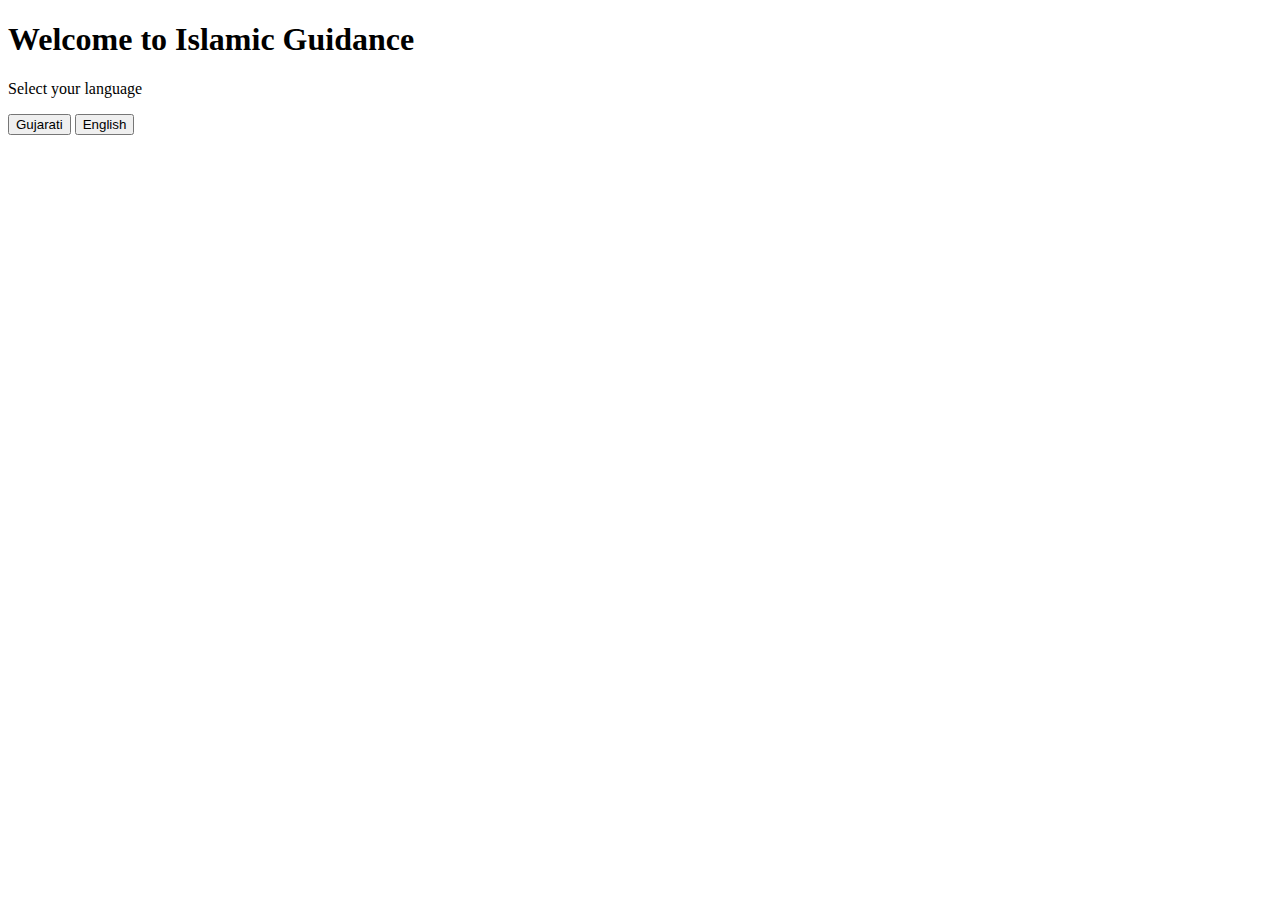
==== index.html @ 2783288b "Create index.html" ====
<!DOCTYPE html>
<html lang="en">
<head>
    <meta charset="UTF-8">
    <meta name="viewport" content="width=device-width, initial-scale=1.0">
    <title>Islamic Guidance</title>
    <link rel="stylesheet" href="styles.css">
</head>
<body class="splash-screen">
    <div class="splash-content">
        <h1>Welcome to Islamic Guidance</h1>
        <p>Select your language</p>
        <div class="language-options">
            <button onclick="changeLanguage('gu')">Gujarati</button>
            <button onclick="changeLanguage('en')">English</button>
        </div>
    </div>

    <script src="scripts.js"></script>
</body>
</html>
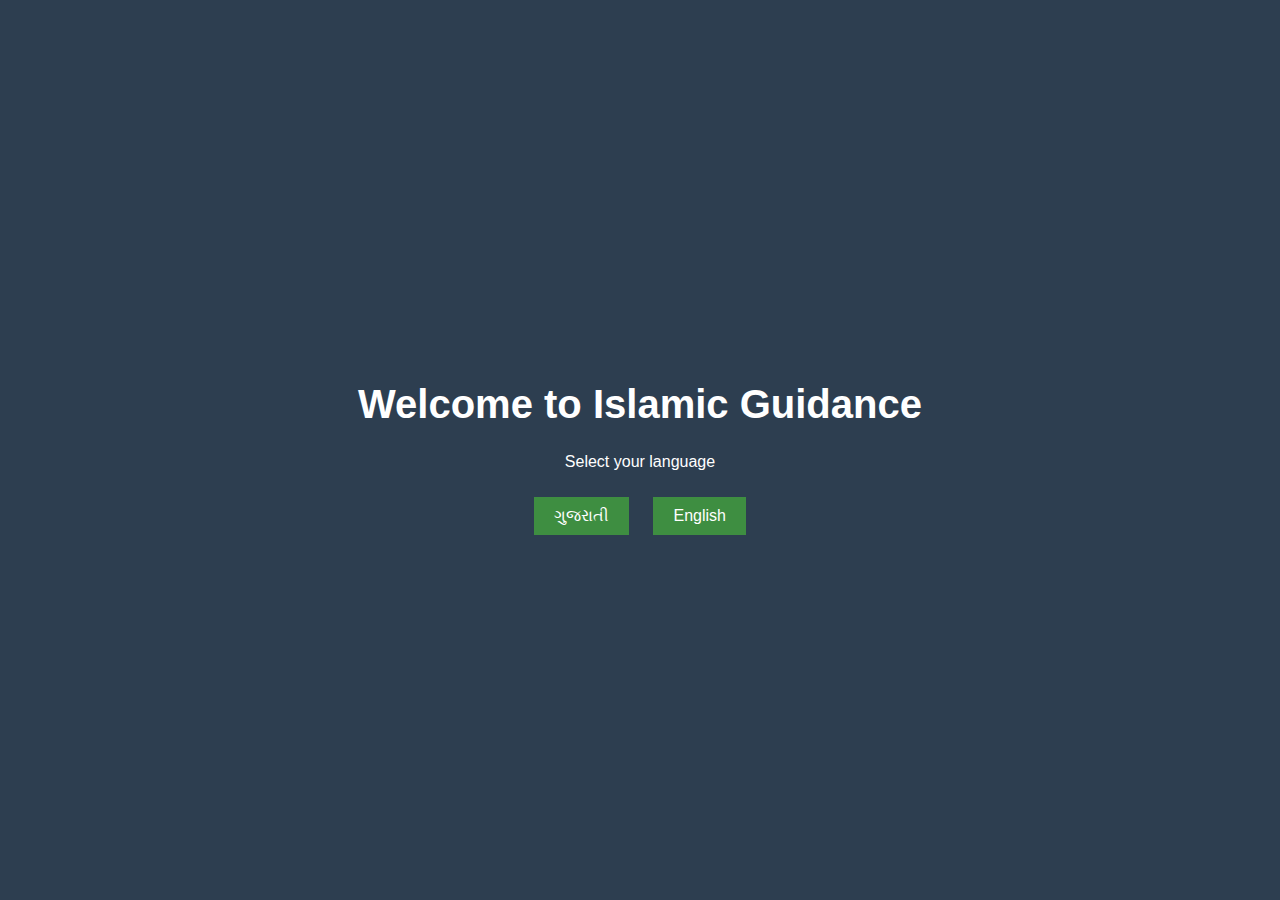
==== commit 4f27017d: "Update index.html" ====
--- a/index.html
+++ b/index.html
@@ -1,5 +1,5 @@
 <!DOCTYPE html>
-<html lang="en">
+<html lang="gu">
 <head>
     <meta charset="UTF-8">
     <meta name="viewport" content="width=device-width, initial-scale=1.0">
@@ -8,10 +8,10 @@
 </head>
 <body class="splash-screen">
     <div class="splash-content">
-        <h1>Welcome to Islamic Guidance</h1>
-        <p>Select your language</p>
+        <h1>Learn Islam</h1> <!-- Logo stays in English -->
+        <p>આપણી ભાષા પસંદ કરો</p> <!-- Language selection text in Gujarati -->
         <div class="language-options">
-            <button onclick="changeLanguage('gu')">Gujarati</button>
+            <button onclick="changeLanguage('gu')">ગુજરાતી</button>
             <button onclick="changeLanguage('en')">English</button>
         </div>
     </div>
--- a/styles.css
+++ b/styles.css
@@ -0,0 +1,115 @@
+/* General styles */
+body {
+    font-family: 'Arial', sans-serif;
+    margin: 0;
+    padding: 0;
+    background-color: #f4f4f4;
+    color: #333;
+}
+
+/* Splash screen styles */
+.splash-screen {
+    display: flex;
+    justify-content: center;
+    align-items: center;
+    height: 100vh;
+    background-color: #2d3e50;
+    color: #fff;
+    text-align: center;
+}
+
+.splash-content h1 {
+    font-size: 2.5rem;
+}
+
+.language-options button {
+    margin: 10px;
+    padding: 10px 20px;
+    background-color: #3e8e41;
+    color: white;
+    border: none;
+    font-size: 1rem;
+    cursor: pointer;
+}
+
+.language-options button:hover {
+    background-color: #45a049;
+}
+
+/* Home page styles */
+.home-page {
+    font-family: 'Arial', sans-serif;
+}
+
+header {
+    background-color: #2d3e50;
+    color: white;
+    padding: 20px;
+}
+
+.header-container h1 {
+    margin: 0;
+    font-size: 2rem;
+}
+
+nav ul {
+    list-style: none;
+    padding: 0;
+    text-align: center;
+}
+
+nav ul li {
+    display: inline;
+    margin: 0 20px;
+}
+
+nav ul li a {
+    color: white;
+    text-decoration: none;
+    font-size: 1rem;
+}
+
+nav ul li a:hover {
+    text-decoration: underline;
+}
+
+.main-content {
+    padding: 50px;
+    text-align: center;
+}
+
+.card {
+    background-color: #fff;
+    margin: 20px;
+    padding: 20px;
+    border-radius: 10px;
+    box-shadow: 0 4px 8px rgba(0, 0, 0, 0.1);
+    display: inline-block;
+    width: 250px;
+}
+
+.card h3 {
+    font-size: 1.5rem;
+    margin-bottom: 10px;
+}
+
+.card a {
+    display: inline-block;
+    margin-top: 10px;
+    padding: 10px 20px;
+    background-color: #3e8e41;
+    color: white;
+    text-decoration: none;
+    border-radius: 5px;
+}
+
+.card a:hover {
+    background-color: #45a049;
+}
+
+footer {
+    background-color: #2d3e50;
+    color: white;
+    text-align: center;
+    padding: 20px;
+}
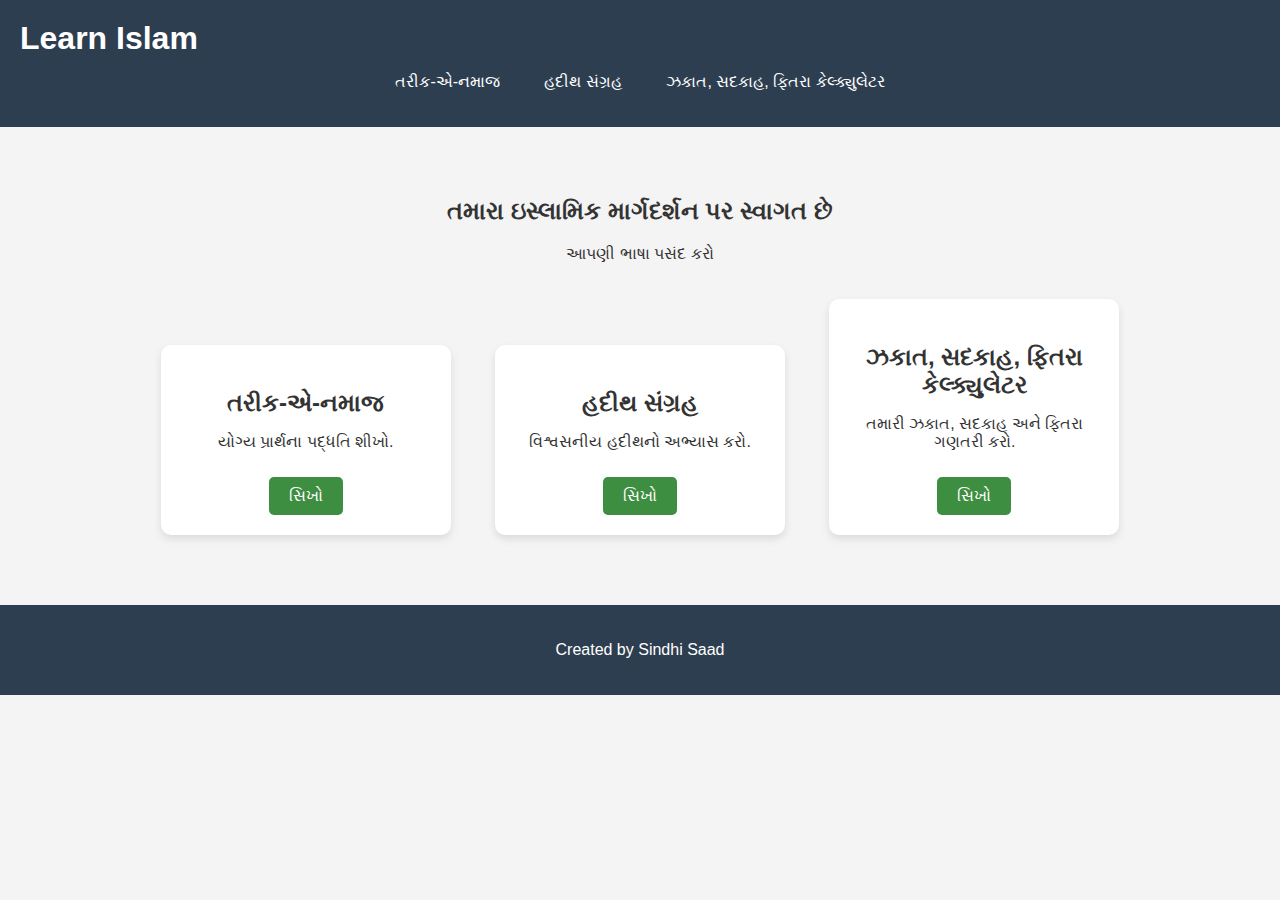
==== commit 1ebe1aac: "Update index.html" ====
--- a/index.html
+++ b/index.html
@@ -3,18 +3,51 @@
 <head>
     <meta charset="UTF-8">
     <meta name="viewport" content="width=device-width, initial-scale=1.0">
-    <title>Islamic Guidance</title>
+    <title>Islamic Guidance - Home</title>
     <link rel="stylesheet" href="styles.css">
 </head>
-<body class="splash-screen">
-    <div class="splash-content">
-        <h1>Learn Islam</h1> <!-- Logo stays in English -->
-        <p>આપણી ભાષા પસંદ કરો</p> <!-- Language selection text in Gujarati -->
-        <div class="language-options">
-            <button onclick="changeLanguage('gu')">ગુજરાતી</button>
-            <button onclick="changeLanguage('en')">English</button>
+<body class="home-page">
+    <header>
+        <div class="header-container">
+            <h1>Learn Islam</h1> <!-- Logo stays in English -->
+            <nav>
+                <ul>
+                    <li><a href="#">તરીક-એ-નમાજ</a></li> <!-- Translation of "Tariqa-e-Namaz" -->
+                    <li><a href="#">હદીથ સંગ્રહ</a></li> <!-- Translation of "Hadith Collection" -->
+                    <li><a href="#">ઝકાત, સદકાહ, ફિતરા કેલ્ક્યુલેટર</a></li> <!-- Translation of "Zakat, Sadaqah, Fitra Calculator" -->
+                </ul>
+            </nav>
         </div>
-    </div>
+    </header>
+
+    <main>
+        <section class="main-content">
+            <h2>તમારા ઇસ્લામિક માર્ગદર્શન પર સ્વાગત છે</h2> <!-- Translation of "Welcome to Your Islamic Guidance" -->
+            <p>અન્વેષણ કરવા માટે વિભાગ પસંદ કરો:</p> <!-- Translation of "Select a section to explore" -->
+
+            <div class="card">
+                <h3>તરીક-એ-નમાજ</h3> <!-- Translation of "Tariqa-e-Namaz" -->
+                <p>યોગ્ય પ્રાર્થના પદ્ધતિ શીખો.</p> <!-- Translation of "Learn the proper prayer method" -->
+                <a href="#">સિખો</a> <!-- Translation of "Explore" -->
+            </div>
+
+            <div class="card">
+                <h3>હદીથ સંગ્રહ</h3> <!-- Translation of "Hadith Collection" -->
+                <p>વિશ્વસનીય હદીથનો અભ્યાસ કરો.</p> <!-- Translation of "Browse through authentic Hadiths" -->
+                <a href="#">સિખો</a> <!-- Translation of "Explore" -->
+            </div>
+
+            <div class="card">
+                <h3>ઝકાત, સદકાહ, ફિતરા કેલ્ક્યુલેટર</h3> <!-- Translation of "Zakat, Sadaqah, Fitra Calculator" -->
+                <p>તમારી ઝકાત, સદકાહ અને ફિતરા ગણતરી કરો.</p> <!-- Translation of "Calculate your Zakat, Sadaqah, and Fitra" -->
+                <a href="#">સિખો</a> <!-- Translation of "Explore" -->
+            </div>
+        </section>
+    </main>
+
+    <footer>
+        <p>Created by Sindhi Saad</p>
+    </footer>
 
     <script src="scripts.js"></script>
 </body>
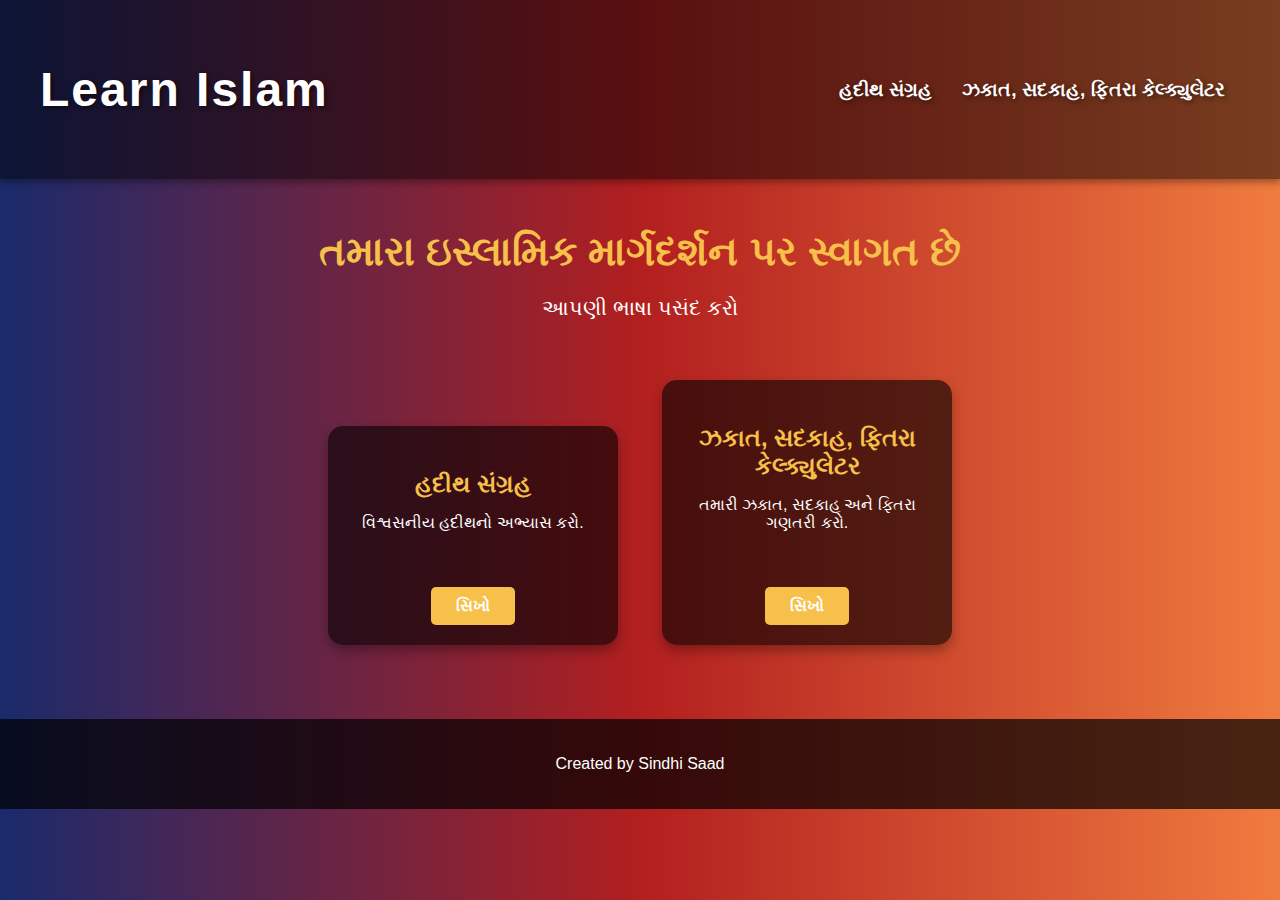
==== commit a11dab34: "Update index.html" ====
--- a/index.html
+++ b/index.html
@@ -12,7 +12,7 @@
             <h1>Learn Islam</h1> <!-- Logo stays in English -->
             <nav>
                 <ul>
-                    <li><a href="#">તરીક-એ-નમાજ</a></li> <!-- Translation of "Tariqa-e-Namaz" -->
+                    
                     <li><a href="#">હદીથ સંગ્રહ</a></li> <!-- Translation of "Hadith Collection" -->
                     <li><a href="#">ઝકાત, સદકાહ, ફિતરા કેલ્ક્યુલેટર</a></li> <!-- Translation of "Zakat, Sadaqah, Fitra Calculator" -->
                 </ul>
@@ -25,11 +25,6 @@
             <h2>તમારા ઇસ્લામિક માર્ગદર્શન પર સ્વાગત છે</h2> <!-- Translation of "Welcome to Your Islamic Guidance" -->
             <p>અન્વેષણ કરવા માટે વિભાગ પસંદ કરો:</p> <!-- Translation of "Select a section to explore" -->
 
-            <div class="card">
-                <h3>તરીક-એ-નમાજ</h3> <!-- Translation of "Tariqa-e-Namaz" -->
-                <p>યોગ્ય પ્રાર્થના પદ્ધતિ શીખો.</p> <!-- Translation of "Learn the proper prayer method" -->
-                <a href="#">સિખો</a> <!-- Translation of "Explore" -->
-            </div>
 
             <div class="card">
                 <h3>હદીથ સંગ્રહ</h3> <!-- Translation of "Hadith Collection" -->
--- a/styles.css
+++ b/styles.css
@@ -3,113 +3,154 @@
     font-family: 'Arial', sans-serif;
     margin: 0;
     padding: 0;
-    background-color: #f4f4f4;
-    color: #333;
+    background: linear-gradient(to right, #1a2a6c, #b21f1f, #f07b3f); /* Gradient background */
+    color: #fff;
+    overflow-x: hidden;
 }
 
-/* Splash screen styles */
-.splash-screen {
-    display: flex;
-    justify-content: center;
-    align-items: center;
-    height: 100vh;
-    background-color: #2d3e50;
-    color: #fff;
-    text-align: center;
+/* Header styling */
+header {
+    padding: 30px 20px;
+    background-color: rgba(0, 0, 0, 0.5); /* Semi-transparent header */
+    box-shadow: 0 4px 6px rgba(0, 0, 0, 0.3);
 }
 
-.splash-content h1 {
-    font-size: 2.5rem;
+.header-container {
+    max-width: 1200px;
+    margin: 0 auto;
+    display: flex;
+    justify-content: space-between;
+    align-items: center;
+    text-shadow: 2px 2px 5px rgba(0, 0, 0, 0.5);
 }
 
-.language-options button {
-    margin: 10px;
-    padding: 10px 20px;
-    background-color: #3e8e41;
-    color: white;
-    border: none;
-    font-size: 1rem;
-    cursor: pointer;
-}
-
-.language-options button:hover {
-    background-color: #45a049;
-}
-
-/* Home page styles */
-.home-page {
-    font-family: 'Arial', sans-serif;
-}
-
-header {
-    background-color: #2d3e50;
-    color: white;
-    padding: 20px;
-}
-
-.header-container h1 {
-    margin: 0;
-    font-size: 2rem;
+header h1 {
+    font-size: 3rem;
+    color: #fff;
+    font-family: 'Segoe UI', sans-serif;
+    letter-spacing: 2px;
 }
 
 nav ul {
     list-style: none;
     padding: 0;
-    text-align: center;
+    display: flex;
 }
 
 nav ul li {
-    display: inline;
-    margin: 0 20px;
+    margin: 0 15px;
 }
 
 nav ul li a {
-    color: white;
+    color: #fff;
     text-decoration: none;
-    font-size: 1rem;
+    font-size: 1.2rem;
+    font-weight: bold;
+    transition: color 0.3s ease;
 }
 
 nav ul li a:hover {
-    text-decoration: underline;
+    color: #ff7f50; /* Vibrant hover color */
 }
 
+/* Main content section */
 .main-content {
-    padding: 50px;
+    max-width: 1200px;
+    margin: 50px auto;
     text-align: center;
+    animation: fadeIn 1.5s ease-in-out;
 }
 
+.main-content h2 {
+    font-size: 2.5rem;
+    margin-bottom: 20px;
+    color: #f7c04a; /* Golden color */
+}
+
+.main-content p {
+    font-size: 1.3rem;
+    margin-bottom: 40px;
+    color: #fff;
+}
+
+/* Card Styling */
 .card {
-    background-color: #fff;
+    background: rgba(0, 0, 0, 0.6); /* Semi-transparent cards */
+    border-radius: 15px;
+    padding: 20px;
     margin: 20px;
-    padding: 20px;
-    border-radius: 10px;
-    box-shadow: 0 4px 8px rgba(0, 0, 0, 0.1);
+    box-shadow: 0 6px 12px rgba(0, 0, 0, 0.3);
+    width: 250px;
     display: inline-block;
-    width: 250px;
+    transition: transform 0.3s ease, box-shadow 0.3s ease, background 0.3s ease;
+    overflow: hidden;
+    position: relative;
 }
 
 .card h3 {
     font-size: 1.5rem;
     margin-bottom: 10px;
+    color: #f7c04a;
+}
+
+.card p {
+    font-size: 1rem;
+    color: #fff;
 }
 
 .card a {
     display: inline-block;
-    margin-top: 10px;
-    padding: 10px 20px;
-    background-color: #3e8e41;
-    color: white;
+    margin-top: 15px;
+    padding: 10px 25px;
+    background-color: #f7c04a;
+    color: #fff;
     text-decoration: none;
+    font-weight: bold;
     border-radius: 5px;
+    transition: background-color 0.3s ease;
 }
 
 .card a:hover {
-    background-color: #45a049;
+    background-color: #ff7f50; /* Vibrant hover color */
 }
 
+/* Card hover effect */
+.card:hover {
+    transform: translateY(-10px);
+    box-shadow: 0 10px 25px rgba(0, 0, 0, 0.2);
+    background: rgba(255, 255, 255, 0.1); /* Light background on hover */
+}
+
+/* Footer Styling */
 footer {
-    background-color: #2d3e50;
-    color: white;
+    background-color: rgba(0, 0, 0, 0.7);
+    color: #fff;
     text-align: center;
     padding: 20px;
+    font-size: 1rem;
+    margin-top: 50px;
 }
+
+/* Hover Effects for Header & Cards */
+@keyframes fadeIn {
+    0% { opacity: 0; }
+    100% { opacity: 1; }
+}
+
+/* Media Queries */
+@media (max-width: 768px) {
+    .header-container {
+        flex-direction: column;
+        text-align: center;
+    }
+
+    nav ul {
+        flex-direction: column;
+        margin-top: 20px;
+    }
+
+    .card {
+        width: 100%;
+        margin-bottom: 20px;
+    }
+}
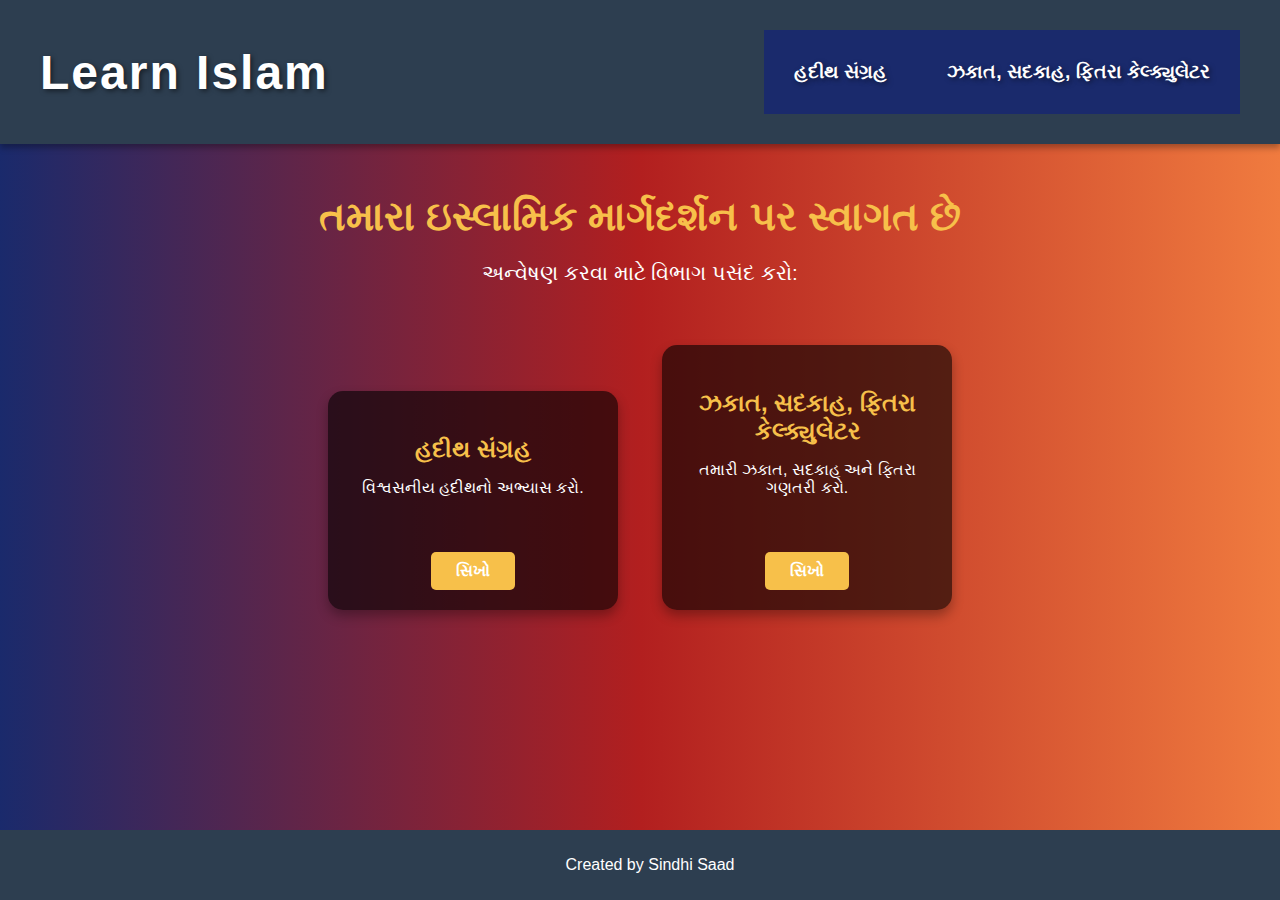
==== commit f7432db5: "Update index.html" ====
--- a/index.html
+++ b/index.html
@@ -13,7 +13,7 @@
             <nav>
                 <ul>
                     
-                    <li><a href="#">હદીથ સંગ્રહ</a></li> <!-- Translation of "Hadith Collection" -->
+                    <li><a href="tarika-e-namaz.html">હદીથ સંગ્રહ</a></li> <!-- Translation of "Hadith Collection" -->
                     <li><a href="#">ઝકાત, સદકાહ, ફિતરા કેલ્ક્યુલેટર</a></li> <!-- Translation of "Zakat, Sadaqah, Fitra Calculator" -->
                 </ul>
             </nav>
--- a/styles.css
+++ b/styles.css
@@ -154,3 +154,83 @@
         margin-bottom: 20px;
     }
 }
+
+body {
+    font-family: 'Arial', sans-serif;
+    background-color: #f4f4f4;
+    margin: 0;
+    padding: 0;
+    color: #333;
+}
+
+header {
+    background-color: #2d3e50;
+    color: #fff;
+    text-align: center;
+    padding: 30px 0;
+}
+
+h1 {
+    font-size: 2.5rem;
+    margin: 0;
+}
+
+nav {
+    background-color: #1a2a6c;
+    padding: 15px 0;
+}
+
+nav a {
+    color: #fff;
+    text-decoration: none;
+    margin: 0 15px;
+    font-size: 1.1rem;
+}
+
+nav a:hover {
+    color: #ff7f50;
+}
+
+.content {
+    padding: 40px 10%;
+    background-color: #fff;
+    border-radius: 8px;
+    box-shadow: 0px 4px 8px rgba(0, 0, 0, 0.1);
+    margin-top: 30px;
+}
+
+.content h2 {
+    font-size: 2rem;
+    text-align: center;
+    margin-bottom: 20px;
+}
+
+.steps-container {
+    display: flex;
+    flex-wrap: wrap;
+    justify-content: space-between;
+}
+
+.step {
+    background-color: #fff;
+    border-radius: 8px;
+    padding: 20px;
+    margin: 10px;
+    width: 30%;
+    box-shadow: 0px 4px 6px rgba(0, 0, 0, 0.1);
+}
+
+hr {
+    margin: 40px 0;
+    border-top: 1px solid #ddd;
+}
+
+footer {
+    background-color: #2d3e50;
+    color: #fff;
+    text-align: center;
+    padding: 10px;
+    position: fixed;
+    width: 100%;
+    bottom: 0;
+}
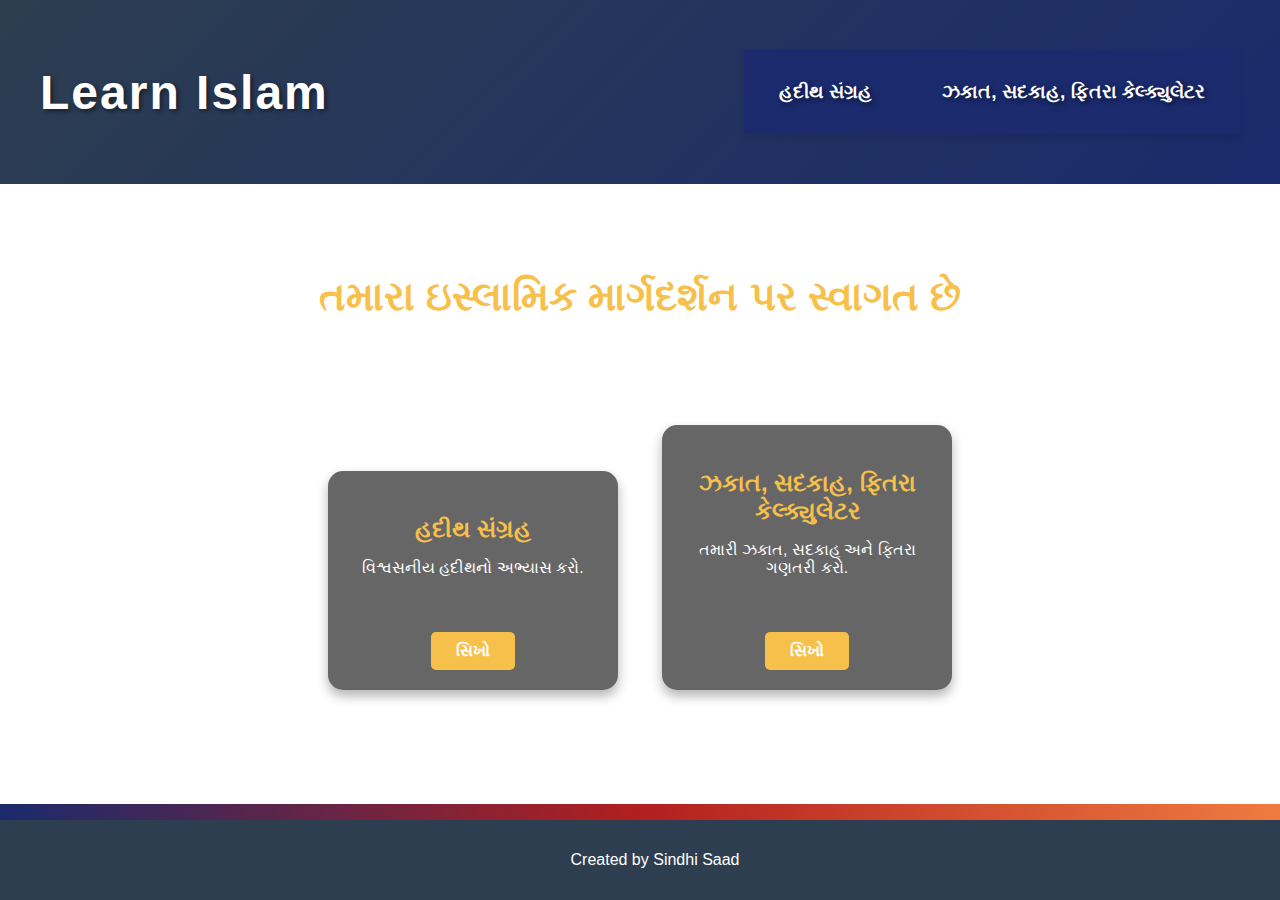
==== commit 8a67411d: "Update index.html" ====
--- a/index.html
+++ b/index.html
@@ -13,7 +13,7 @@
             <nav>
                 <ul>
                     
-                    <li><a href="tarika-e-namaz.html">હદીથ સંગ્રહ</a></li> <!-- Translation of "Hadith Collection" -->
+                    <li><a href="hadith.html">હદીથ સંગ્રહ</a></li> <!-- Translation of "Hadith Collection" -->
                     <li><a href="#">ઝકાત, સદકાહ, ફિતરા કેલ્ક્યુલેટર</a></li> <!-- Translation of "Zakat, Sadaqah, Fitra Calculator" -->
                 </ul>
             </nav>
@@ -29,7 +29,7 @@
             <div class="card">
                 <h3>હદીથ સંગ્રહ</h3> <!-- Translation of "Hadith Collection" -->
                 <p>વિશ્વસનીય હદીથનો અભ્યાસ કરો.</p> <!-- Translation of "Browse through authentic Hadiths" -->
-                <a href="#">સિખો</a> <!-- Translation of "Explore" -->
+                <a href="hadith.html">સિખો</a> <!-- Translation of "Explore" -->
             </div>
 
             <div class="card">
--- a/styles.css
+++ b/styles.css
@@ -234,3 +234,175 @@
     width: 100%;
     bottom: 0;
 }
+ 
+        
+        header {
+            background-color: #2d3e50;
+            color: #fff;
+            text-align: center;
+            padding: 30px 0;
+        }
+
+        h1 {
+            font-size: 2.5rem;
+            margin: 0;
+        }
+
+        nav {
+            background-color: #1a2a6c;
+            padding: 15px 0;
+        }
+
+        nav a {
+            color: #fff;
+            text-decoration: none;
+            margin: 0 15px;
+            font-size: 1.1rem;
+        }
+
+        nav a:hover {
+            color: #ff7f50;
+        }
+
+        .content {
+            padding: 40px 10%;
+            background-color: #fff;
+            border-radius: 8px;
+            box-shadow: 0px 4px 8px rgba(0, 0, 0, 0.1);
+            margin-top: 30px;
+        }
+
+        .content h2 {
+            font-size: 2rem;
+            text-align: center;
+            margin-bottom: 20px;
+        }
+
+        .hadith-list {
+            list-style-type: none;
+            padding: 0;
+        }
+
+        .hadith-list li {
+            font-size: 1.1rem;
+            margin-bottom: 15px;
+            padding: 10px;
+            background-color: #f8f8f8;
+            border-radius: 8px;
+            box-shadow: 0 2px 4px rgba(0, 0, 0, 0.1);
+        }
+/* General Styling */
+body {
+    font-family: 'Arial', sans-serif;
+    margin: 0;
+    padding: 0;
+    background-color: #f4f4f4;
+    color: #333;
+}
+
+/* Header Styling */
+header {
+    background: linear-gradient(135deg, #2d3e50, #1a2a6c);
+    color: #fff;
+    text-align: center;
+    padding: 50px 0;
+    box-shadow: 0 4px 8px rgba(0, 0, 0, 0.2);
+}
+
+h1 {
+    font-size: 3rem;
+    margin: 0;
+    letter-spacing: 1px;
+}
+
+/* Navigation Bar */
+nav {
+    background-color: #1a2a6c;
+    padding: 15px 0;
+    text-align: center;
+    position: sticky;
+    top: 0;
+    z-index: 100;
+    box-shadow: 0 4px 8px rgba(0, 0, 0, 0.1);
+}
+
+nav a {
+    color: #fff;
+    text-decoration: none;
+    margin: 0 20px;
+    font-size: 1.1rem;
+    font-weight: bold;
+}
+
+nav a:hover {
+    color: #ff7f50;
+    transform: scale(1.1);
+    transition: all 0.3s ease;
+}
+
+/* Main Content Section */
+main {
+    padding: 40px 10%;
+    background-color: #fff;
+}
+
+/* Hadith Content Section */
+.hadith-content {
+    background-color: #fff;
+    border-radius: 12px;
+    padding: 30px;
+    box-shadow: 0px 10px 15px rgba(0, 0, 0, 0.1);
+    margin-top: 30px;
+}
+
+.hadith-content h2 {
+    font-size: 2.5rem;
+    text-align: center;
+    margin-bottom: 20px;
+    color: #2d3e50;
+}
+
+.hadith-list {
+    display: grid;
+    grid-template-columns: repeat(auto-fill, minmax(280px, 1fr));
+    gap: 20px;
+}
+
+/* Hadith Card Styling */
+.hadith-card {
+    background-color: #f8f8f8;
+    border-radius: 8px;
+    padding: 25px;
+    box-shadow: 0 4px 8px rgba(0, 0, 0, 0.1);
+    transition: transform 0.3s ease, box-shadow 0.3s ease;
+}
+
+.hadith-card:hover {
+    transform: translateY(-10px);
+    box-shadow: 0 6px 15px rgba(0, 0, 0, 0.2);
+}
+
+.hadith-card h3 {
+    font-size: 1.5rem;
+    margin-bottom: 10px;
+    color: #2d3e50;
+}
+
+.hadith-card p {
+    font-size: 1.1rem;
+    color: #555;
+}
+
+/* Footer Styling */
+footer {
+    background-color: #2d3e50;
+    color: #fff;
+    text-align: center;
+    padding: 15px;
+    position: fixed;
+    width: 100%;
+    bottom: 0;
+}
+
+
+        
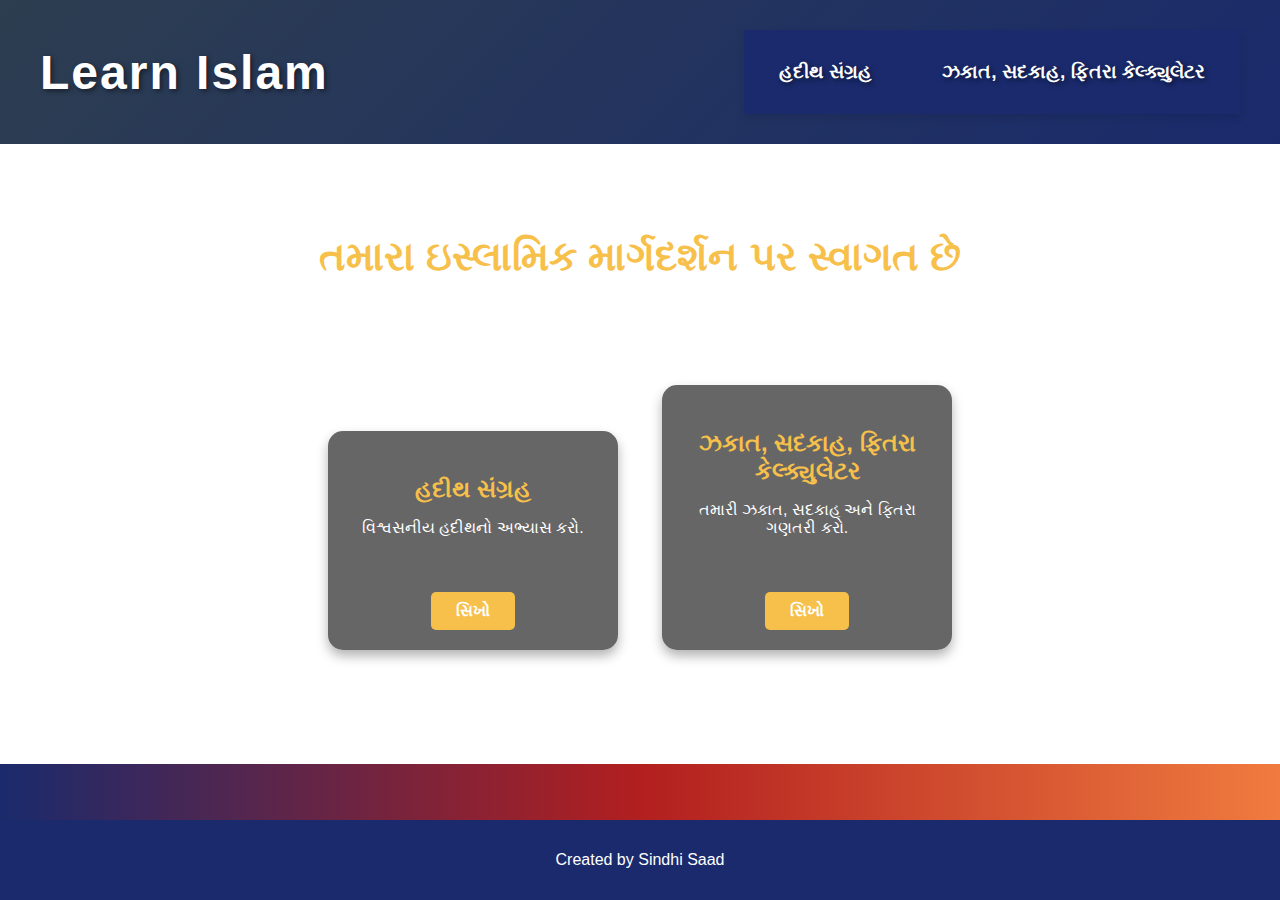
==== commit ddb1fbc9: "Update index.html" ====
--- a/index.html
+++ b/index.html
@@ -14,7 +14,7 @@
                 <ul>
                     
                     <li><a href="hadith.html">હદીથ સંગ્રહ</a></li> <!-- Translation of "Hadith Collection" -->
-                    <li><a href="#">ઝકાત, સદકાહ, ફિતરા કેલ્ક્યુલેટર</a></li> <!-- Translation of "Zakat, Sadaqah, Fitra Calculator" -->
+                    <li><a href="CALC.html">ઝકાત, સદકાહ, ફિતરા કેલ્ક્યુલેટર</a></li> <!-- Translation of "Zakat, Sadaqah, Fitra Calculator" -->
                 </ul>
             </nav>
         </div>
@@ -35,7 +35,7 @@
             <div class="card">
                 <h3>ઝકાત, સદકાહ, ફિતરા કેલ્ક્યુલેટર</h3> <!-- Translation of "Zakat, Sadaqah, Fitra Calculator" -->
                 <p>તમારી ઝકાત, સદકાહ અને ફિતરા ગણતરી કરો.</p> <!-- Translation of "Calculate your Zakat, Sadaqah, and Fitra" -->
-                <a href="#">સિખો</a> <!-- Translation of "Explore" -->
+                <a href="CALC.html">સિખો</a> <!-- Translation of "Explore" -->
             </div>
         </section>
     </main>
--- a/styles.css
+++ b/styles.css
@@ -404,5 +404,107 @@
     bottom: 0;
 }
 
+/* General Styles */
+body {
+    font-family: 'Arial', sans-serif;
+    margin: 0;
+    padding: 0;
+    background-color: #f4f4f4;
+    color: #333;
+}
+
+/* Header Styling */
+header {
+    background-color: #1a2a6c;
+    color: #fff;
+    text-align: center;
+    padding: 30px 0;
+}
+
+h1 {
+    font-size: 2.5rem;
+    margin: 0;
+}
+
+/* Form Section */
+.calculator-form {
+    background-color: #fff;
+    padding: 30px;
+    border-radius: 8px;
+    box-shadow: 0 6px 15px rgba(0, 0, 0, 0.1);
+    margin: 40px auto;
+    width: 70%;
+    text-align: center;
+}
+
+.calculator-form label {
+    display: block;
+    margin: 10px 0 5px;
+}
+
+.calculator-form input {
+    width: 100%;
+    padding: 10px;
+    margin-bottom: 20px;
+    border-radius: 5px;
+    border: 1px solid #ccc;
+}
+
+.calculator-form button {
+    background-color: #2d3e50;
+    color: #fff;
+    padding: 10px 20px;
+    border: none;
+    border-radius: 5px;
+    cursor: pointer;
+}
+
+.calculator-form button:hover {
+    background-color: #ff7f50;
+}
+
+/* Table Section */
+.calculation-results {
+    width: 80%;
+    margin: 20px auto;
+    padding: 20px;
+    background-color: #fff;
+    border-radius: 8px;
+    box-shadow: 0 6px 15px rgba(0, 0, 0, 0.1);
+}
+
+table {
+    width: 100%;
+    border-collapse: collapse;
+}
+
+table, th, td {
+    border: 1px solid #ddd;
+}
+
+th, td {
+    padding: 10px;
+    text-align: center;
+}
+
+th {
+    background-color: #1a2a6c;
+    color: white;
+}
+
+tbody tr:nth-child(even) {
+    background-color: #f9f9f9;
+}
+
+/* Footer */
+footer {
+    background-color: #1a2a6c;
+    color: #fff;
+    text-align: center;
+    padding: 15px 0;
+    position: fixed;
+    width: 100%;
+    bottom: 0;
+}
 
         
